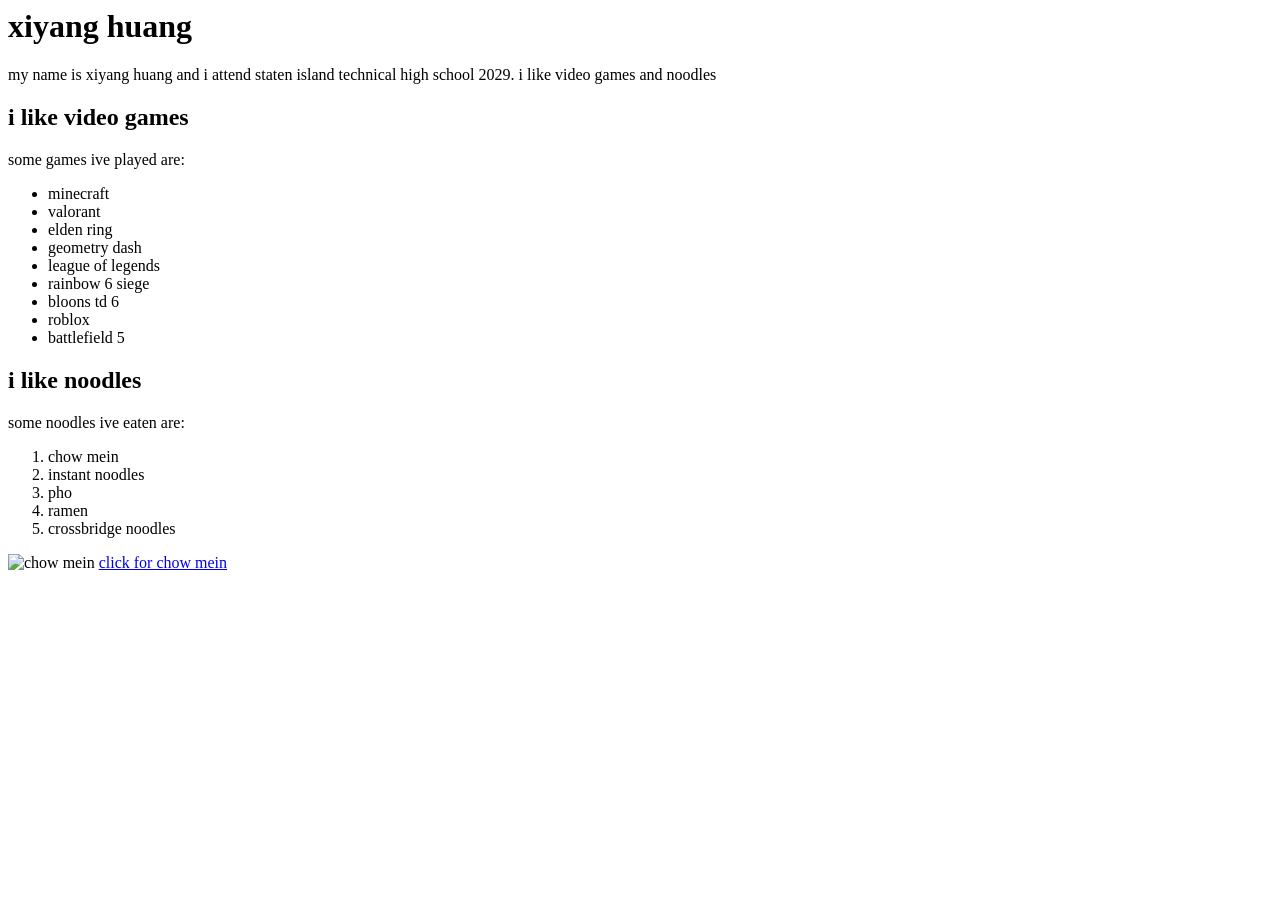
==== index.html @ 2a1ba17d "d" ====
<html lang="en">
  <head>
    <meta charset="UTF-8" />
    <meta name="viewport" content="width=device-width, initial-scale=1.0" />
    <title>about me</title>
  </head>
  <body>
    <h1>xiyang huang</h1>
    <p>my name is xiyang huang and i attend staten island technical high school 2029. i like video games and noodles</p>
    <h2>i like video games</h2>
    <p>some games ive played are:</p>
    <ul>
      <li>minecraft</li>
      <li>valorant</li>
      <li>elden ring</li>
      <li>geometry dash</li>
      <li>league of legends</li>
      <li>rainbow 6 siege</li>
      <li>bloons td 6</li>
      <li>roblox</li>
      <li>battlefield 5</li>
    </ul>
    <h2>i like noodles</h2>
    <p>some noodles ive eaten are:</p>
    <ol>
      <li>chow mein</li>
      <li>instant noodles</li>
      <li>pho</li>
      <li>ramen</li>
      <li>crossbridge noodles</li>
    </ol>
    <img src="https://mymorningmocha.com/wp-content/uploads/2022/08/Plain-chow-mein-recipe-1-400x400.jpg" alt="chow mein" />
    <a href="https://mymorningmocha.com/wp-content/uploads/2022/08/Plain-chow-mein-recipe-1-400x400.jpg">click for chow mein</a>
  </body>
</html>
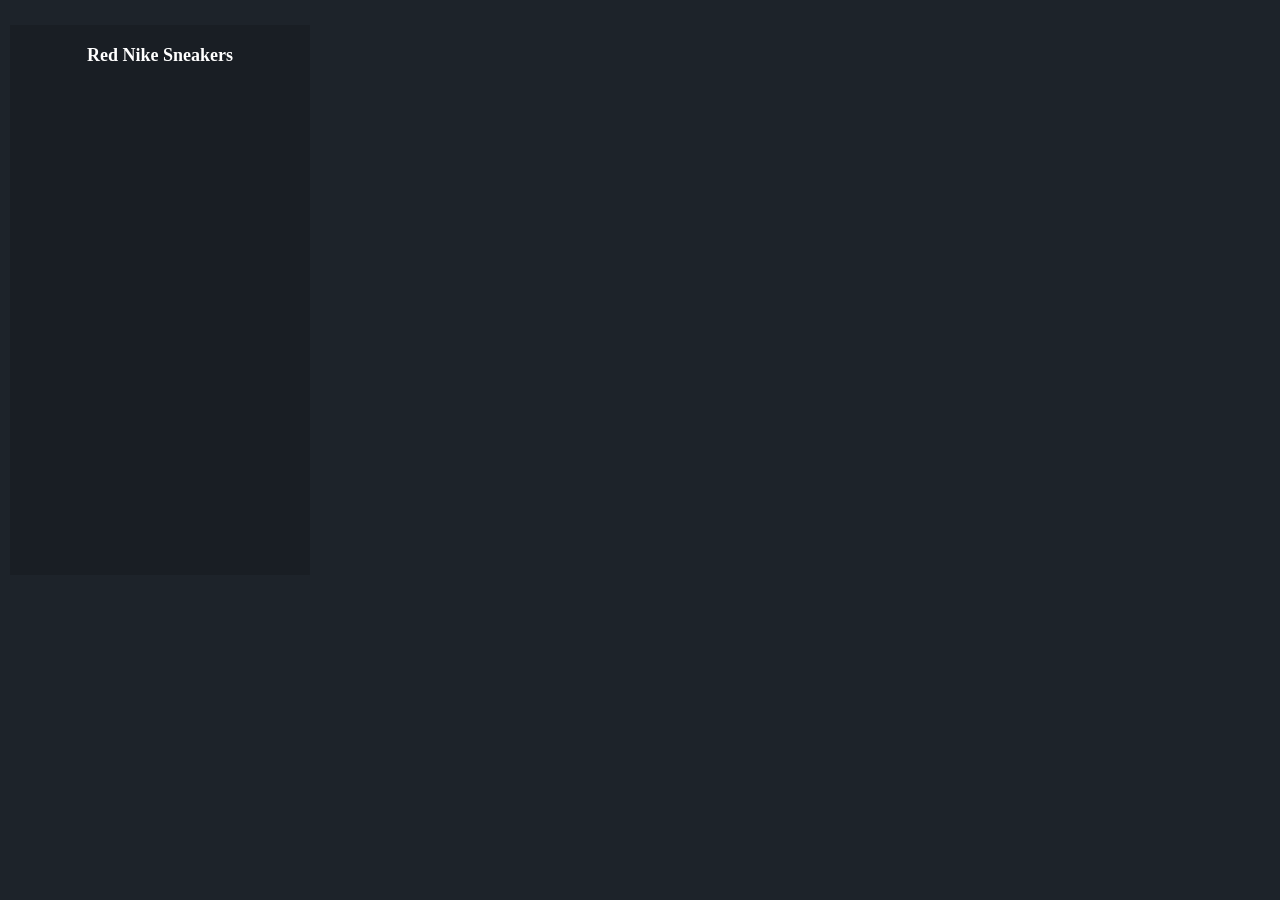
==== commit 053d9554: "a" ====
--- a/index.html
+++ b/index.html
@@ -2,34 +2,14 @@
   <head>
     <meta charset="UTF-8" />
     <meta name="viewport" content="width=device-width, initial-scale=1.0" />
-    <title>about me</title>
+    <title>Document</title>
+    <link rel="stylesheet" href="style.css" />
   </head>
   <body>
-    <h1>xiyang huang</h1>
-    <p>my name is xiyang huang and i attend staten island technical high school 2029. i like video games and noodles</p>
-    <h2>i like video games</h2>
-    <p>some games ive played are:</p>
-    <ul>
-      <li>minecraft</li>
-      <li>valorant</li>
-      <li>elden ring</li>
-      <li>geometry dash</li>
-      <li>league of legends</li>
-      <li>rainbow 6 siege</li>
-      <li>bloons td 6</li>
-      <li>roblox</li>
-      <li>battlefield 5</li>
-    </ul>
-    <h2>i like noodles</h2>
-    <p>some noodles ive eaten are:</p>
-    <ol>
-      <li>chow mein</li>
-      <li>instant noodles</li>
-      <li>pho</li>
-      <li>ramen</li>
-      <li>crossbridge noodles</li>
-    </ol>
-    <img src="https://mymorningmocha.com/wp-content/uploads/2022/08/Plain-chow-mein-recipe-1-400x400.jpg" alt="chow mein" />
-    <a href="https://mymorningmocha.com/wp-content/uploads/2022/08/Plain-chow-mein-recipe-1-400x400.jpg">click for chow mein</a>
+    <!-- <div></div> -->
+    <div class="card">
+      <h2 class="card-title">Red Nike Sneakers</h2>
+    </div>
+    <!-- <div class="card" id="test"></div> -->
   </body>
 </html>
--- a/style.css
+++ b/style.css
@@ -0,0 +1,34 @@
+html,
+body,
+* {
+  font-size: 10px;
+  box-sizing: border-box;
+  margin: 0;
+  padding: 0;
+}
+
+body {
+  background-color: #1d232a;
+}
+
+.card {
+  background-color: #191e24;
+  height: 55rem;
+  width: 30rem;
+  /* margin is space between elements */
+  margin: 2.5rem 1rem;
+  /* pading is space inside of element */
+  padding: 1rem;
+  color: #ffffff;
+}
+
+/* #test {
+  background-color: #00ff00;
+} */
+
+.card-title {
+  margin: 1rem 0 0 0;
+  font-size: 1.8rem;
+  font-weight: 600;
+  text-align: center;
+}
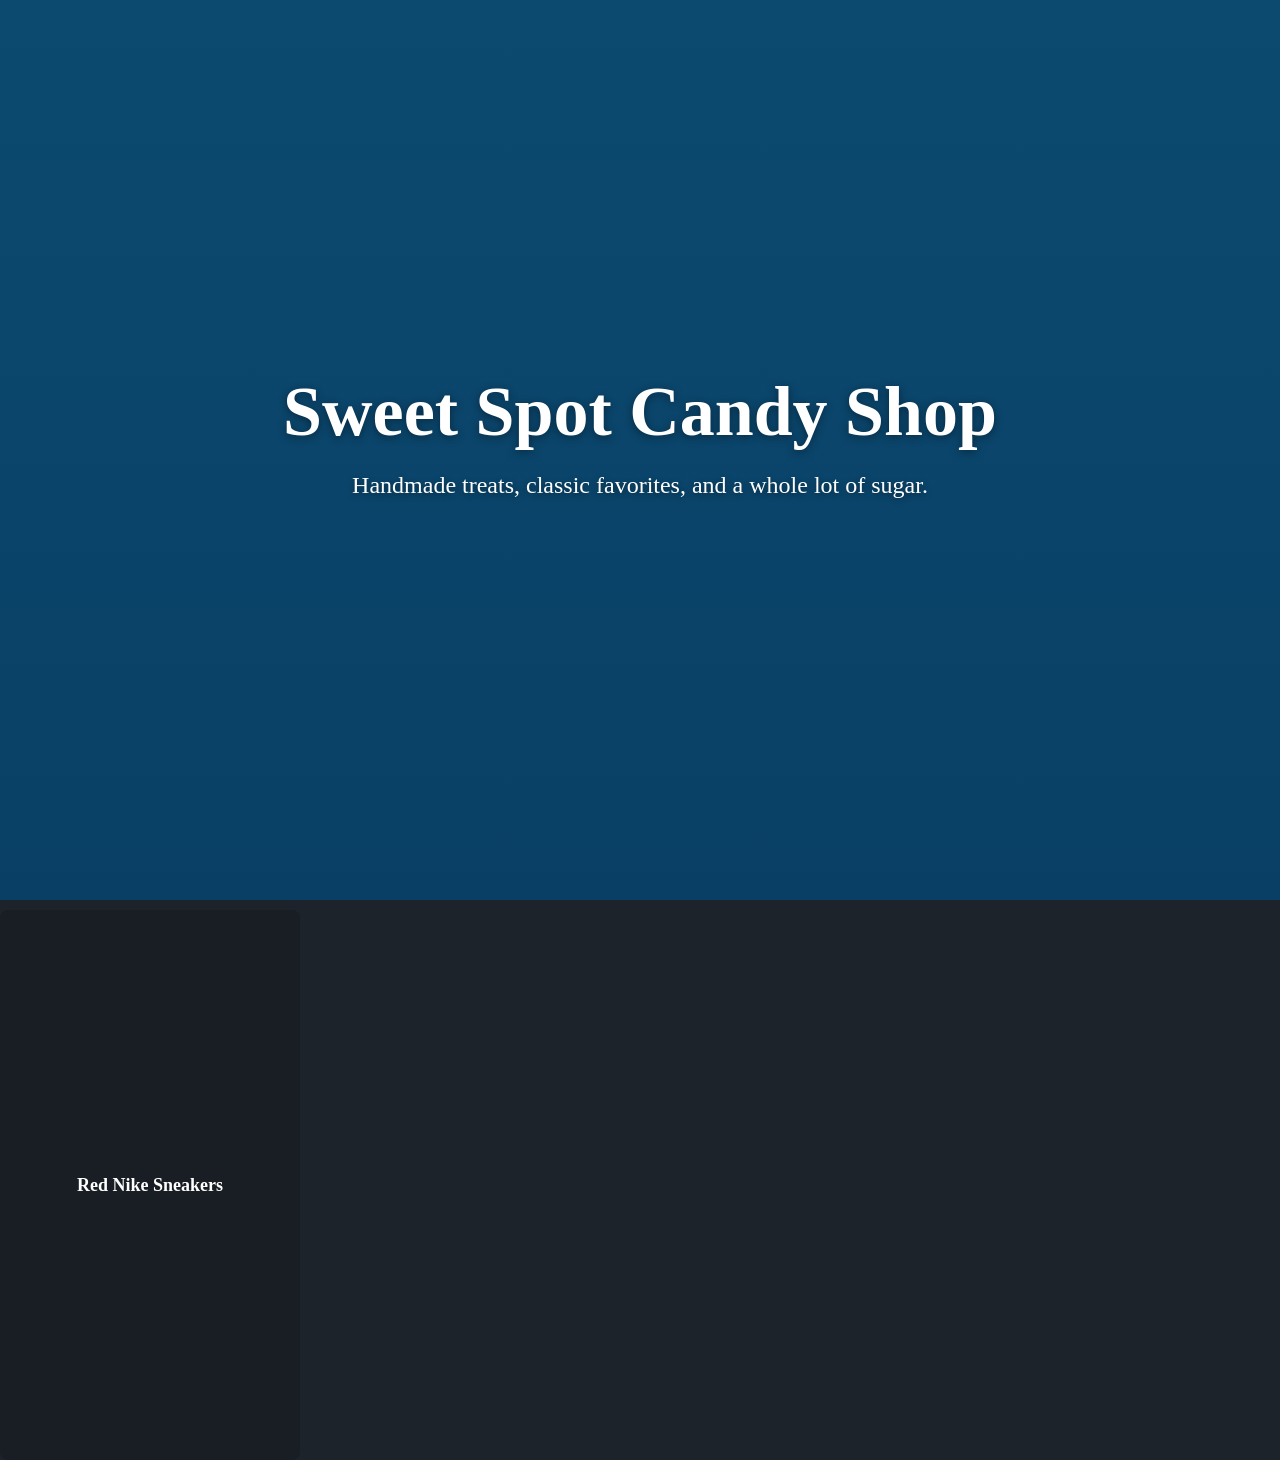
==== commit 7bde95b9: "a" ====
--- a/index.html
+++ b/index.html
@@ -6,6 +6,12 @@
     <link rel="stylesheet" href="style.css" />
   </head>
   <body>
+    <section class="hero">
+      <div class="hero-content">
+        <h1>Sweet Spot Candy Shop</h1>
+        <p>Handmade treats, classic favorites, and a whole lot of sugar.</p>
+      </div>
+    </section>
     <!-- <div></div> -->
     <div class="card">
       <h2 class="card-title">Red Nike Sneakers</h2>
--- a/style.css
+++ b/style.css
@@ -12,6 +12,9 @@
 }
 
 .card {
+  display: flex;
+  flex-direction: column;
+  justify-content: space-around;
   background-color: #191e24;
   height: 55rem;
   width: 30rem;
@@ -20,15 +23,92 @@
   /* pading is space inside of element */
   padding: 1rem;
   color: #ffffff;
-}
-
-/* #test {
-  background-color: #00ff00;
-} */
-
-.card-title {
   margin: 1rem 0 0 0;
   font-size: 1.8rem;
   font-weight: 600;
+  border-radius: 0.8rem;
+  /* align-content: center; */
+}
+
+.card-title {
   text-align: center;
+  font-size: 1.8rem;
+  font-weight: 600;
 }
+
+.card-img {
+  width: 100%;
+  height: 50%;
+  object-fit: cover;
+  border-radius: 0.8rem;
+}
+
+.hero {
+  display: flex;
+  justify-content: center;
+  align-items: center;
+  text-align: center;
+  background-image: linear-gradient(rgba(8, 84, 130, 0.8), rgba(4, 70, 115, 0.8)), url();
+  background-size: cover;
+  background-position: center;
+  background-attachment: fixed;
+  height: 100vh;
+  color: #ffffff;
+}
+
+.hero-content {
+  width: 90rem;
+  padding: 2rem;
+}
+
+.hero h1 {
+  font-size: 7rem;
+  margin-bottom: 2rem;
+  text-shadow: 0 2px 8px rgba(0, 0, 0, 0.4);
+}
+
+.hero p {
+  font-size: 2.4rem;
+  margin-bottom: 3rem;
+  text-shadow: 0 2px 6px rgba(0, 0, 0, 0.4);
+}
+
+.btn {
+  display: inline-block;
+  padding: 1.4rem 3.2rem;
+  font-size: 2rem;
+  color: white;
+  background-color: #ff4f9a;
+  text-decoration: none;
+  border-radius: 5rem;
+}
+
+.card-price {
+  margin: 0;
+  /* auto; centers it continue with margin */
+}
+
+.card-btn {
+  height: 4rem;
+  padding: 0 1.6rem;
+  background-color: #605dff;
+  color: #edf0ff;
+  border: 1px solid #5250e0;
+  border-radius: 0.4rem;
+  font-size: 1.4rem;
+  font-weight: 600px;
+  cursor: pointer;
+  transition: all 0.3s;
+}
+
+.card-btn:hover {
+  background-color: #7573ff;
+}
+
+.container {
+  margin: 5rem auto;
+  justify-content: space-around;
+  width: 80vw;
+  display: flex;
+  flex-wrap: wrap;
+}
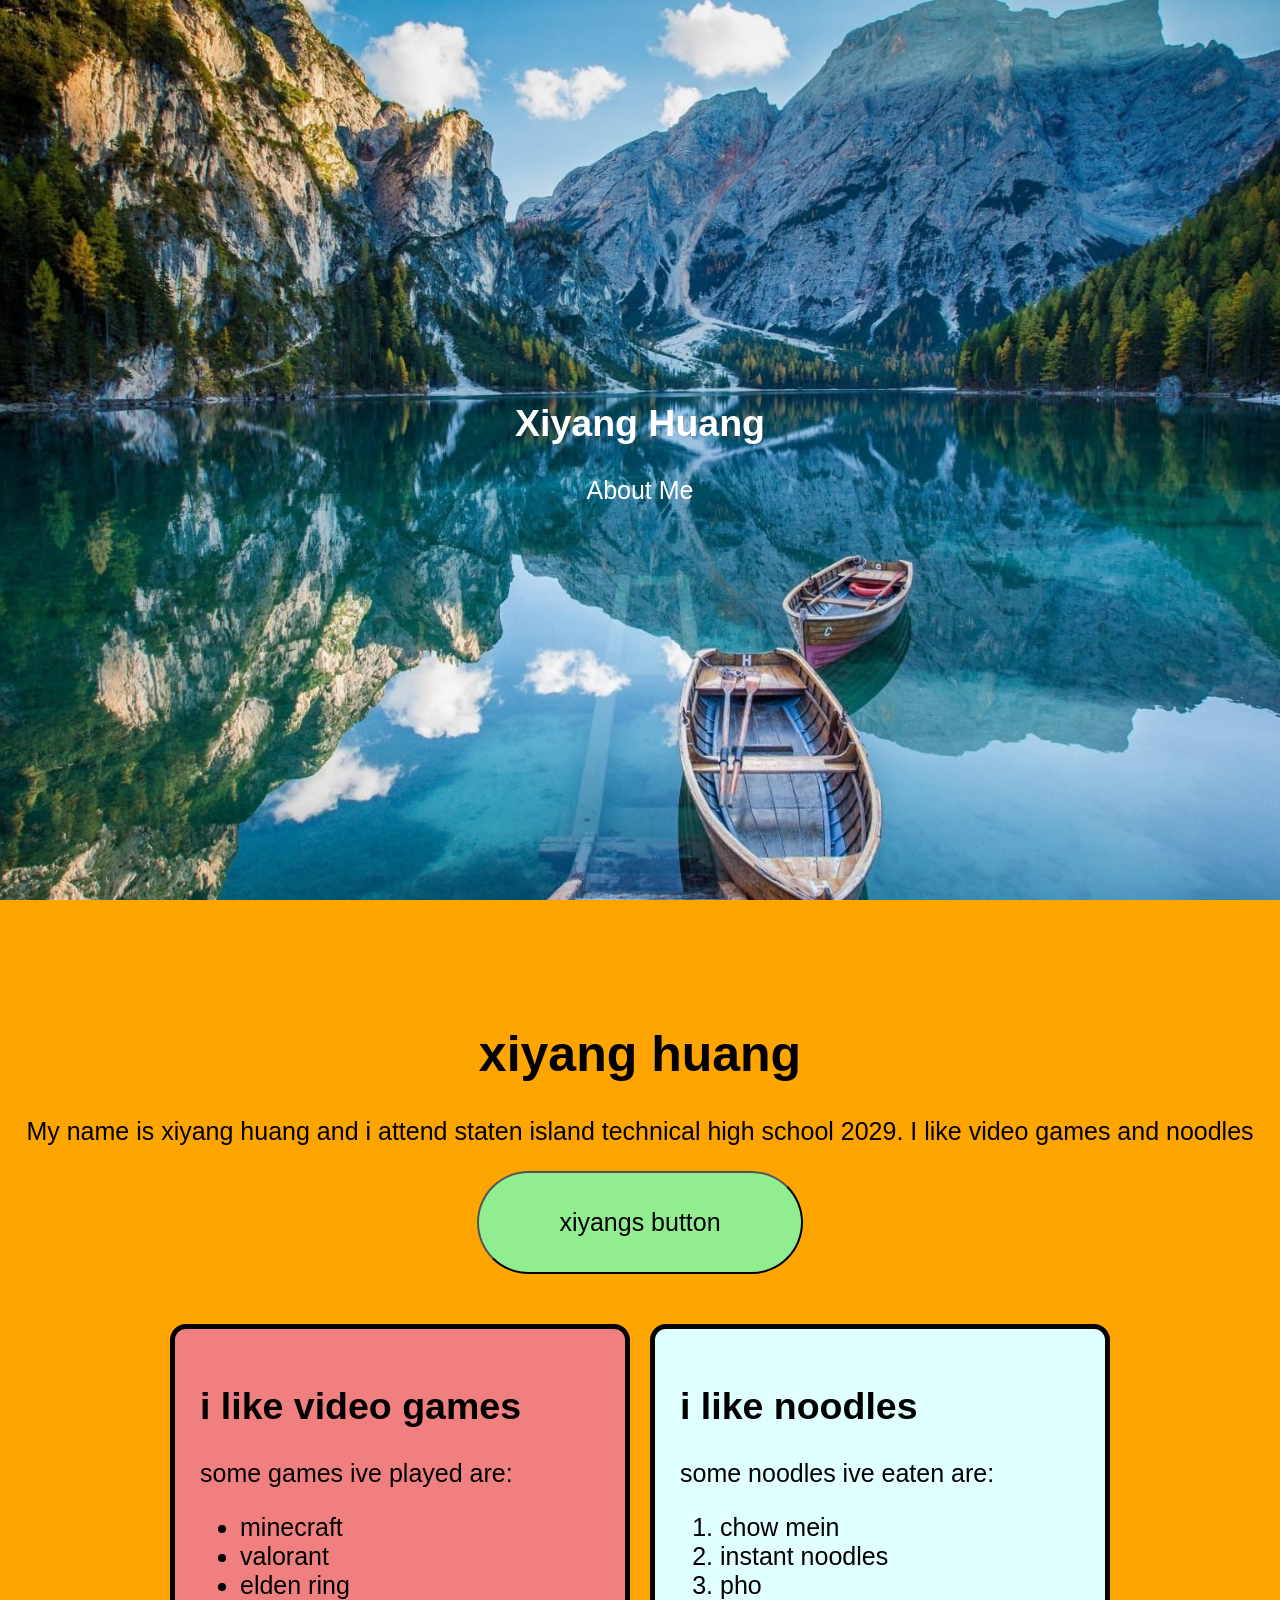
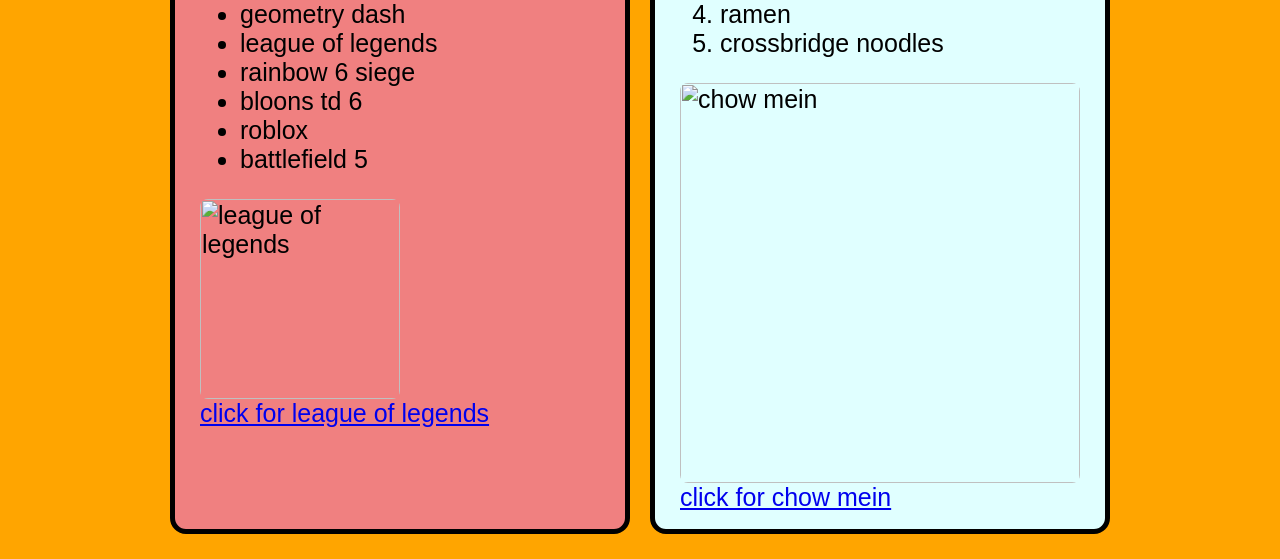
==== commit 9ca97329: "a" ====
--- a/index.html
+++ b/index.html
@@ -2,20 +2,52 @@
   <head>
     <meta charset="UTF-8" />
     <meta name="viewport" content="width=device-width, initial-scale=1.0" />
-    <title>Document</title>
-    <link rel="stylesheet" href="style.css" />
+    <title>about me</title>
+    <link rel="stylesheet" href="aboutmestyle.css" />
   </head>
   <body>
     <section class="hero">
-      <div class="hero-content">
-        <h1>Sweet Spot Candy Shop</h1>
-        <p>Handmade treats, classic favorites, and a whole lot of sugar.</p>
+      <div class="herocontent">
+        <h1>Xiyang Huang</h1>
+        <p>About Me</p>
       </div>
     </section>
-    <!-- <div></div> -->
-    <div class="card">
-      <h2 class="card-title">Red Nike Sneakers</h2>
+    <div class="heading">
+      <h1>xiyang huang</h1>
+      <p>My name is xiyang huang and i attend staten island technical high school 2029. I like video games and noodles</p>
+      <button class="button">xiyangs button</button>
     </div>
-    <!-- <div class="card" id="test"></div> -->
+    <section class="aboutme">
+      <div class="videoGames">
+        <h2>i like video games</h2>
+        <p>some games ive played are:</p>
+        <ul>
+          <li>minecraft</li>
+          <li>valorant</li>
+          <li>elden ring</li>
+          <li>geometry dash</li>
+          <li>league of legends</li>
+          <li>rainbow 6 siege</li>
+          <li>bloons td 6</li>
+          <li>roblox</li>
+          <li>battlefield 5</li>
+        </ul>
+        <img class="leagueoflegendsimage" src="https://wiki.leagueoflegends.com/en-us/images/Miss_Fortune_Render.png?0bc05" alt="league of legends" />
+        <a href="https://wiki.leagueoflegends.com/en-us/images/Miss_Fortune_Render.png?0bc05">click for league of legends</a>
+      </div>
+      <div class="noodles">
+        <h2>i like noodles</h2>
+        <p>some noodles ive eaten are:</p>
+        <ol>
+          <li>chow mein</li>
+          <li>instant noodles</li>
+          <li>pho</li>
+          <li>ramen</li>
+          <li>crossbridge noodles</li>
+        </ol>
+        <img class="chowmeinimage" src="https://mymorningmocha.com/wp-content/uploads/2022/08/Plain-chow-mein-recipe-1-400x400.jpg" alt="chow mein" />
+        <a href="https://mymorningmocha.com/wp-content/uploads/2022/08/Plain-chow-mein-recipe-1-400x400.jpg">click for chow mein</a>
+      </div>
+    </section>
   </body>
 </html>
--- a/aboutmestyle.css
+++ b/aboutmestyle.css
@@ -0,0 +1,97 @@
+html,
+body {
+  font-size: 25px;
+  font-family: sans-serif;
+  margin: 0;
+  background-color: orange;
+}
+
+.hero {
+  display: flex;
+  justify-content: center;
+  align-items: center;
+  text-align: center;
+  background-image: url(herolandscape.jpg);
+  background-size: cover;
+  background-position: center;
+  background-attachment: fixed;
+  height: 100vh;
+  color: #ffffff;
+}
+
+.heading {
+  padding-top: 5rem;
+  text-align: center;
+  padding-bottom: 2rem;
+}
+
+.heading h1 {
+  margin-top: 0;
+}
+
+.aboutme {
+  display: flex;
+  gap: 20px;
+  justify-content: center;
+  margin-bottom: 1rem;
+}
+
+.videoGames {
+  border-width: 5px;
+  border-style: solid;
+  border-color: black;
+  border-radius: 16px;
+  height: 30rem;
+  width: 16rem;
+  padding: 1rem 1rem;
+  background-color: lightcoral;
+  text-align: left;
+}
+
+.videoGames img {
+  display: block;
+}
+
+.noodles {
+  border-width: 5px;
+  border-style: solid;
+  border-color: black;
+  border-radius: 16px;
+  height: 30rem;
+  width: 16rem;
+  padding: 1rem 1rem;
+  background-color: lightcyan;
+  text-align: left;
+}
+
+.noodles img {
+  display: block;
+}
+
+.chowmeinimage {
+  width: 400px;
+  border-radius: 8px;
+}
+
+.leagueoflegendsimage {
+  width: 200px;
+  border-radius: 8px;
+}
+
+.button {
+  display: inline-block;
+  padding: 1.4rem 3.2rem;
+  font-size: 1rem;
+  color: black;
+  background-color: lightgreen;
+  text-decoration: none;
+  border-radius: 5rem;
+  cursor: pointer;
+  transition: all 0.3s;
+  border-color: black;
+  border-width: 0.1rem;
+}
+
+.button:hover {
+  background-color: darkgreen;
+}
